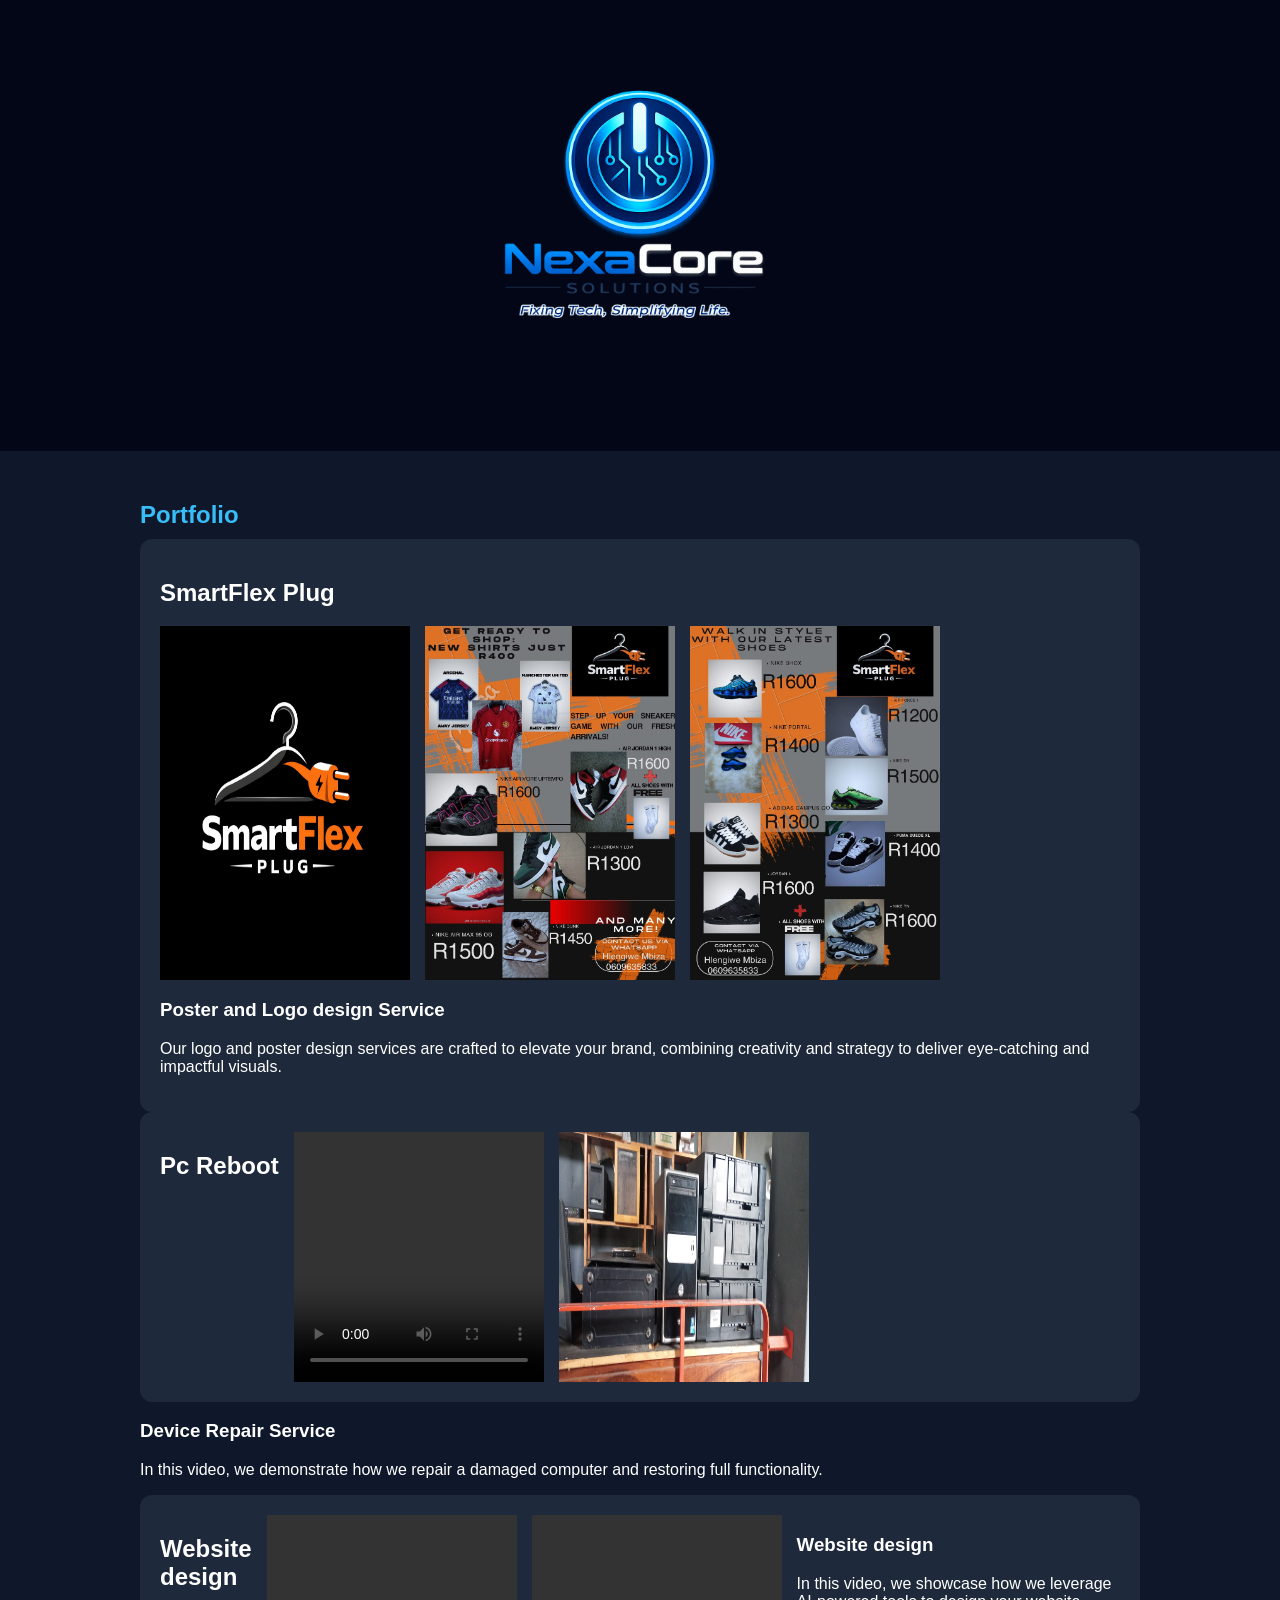
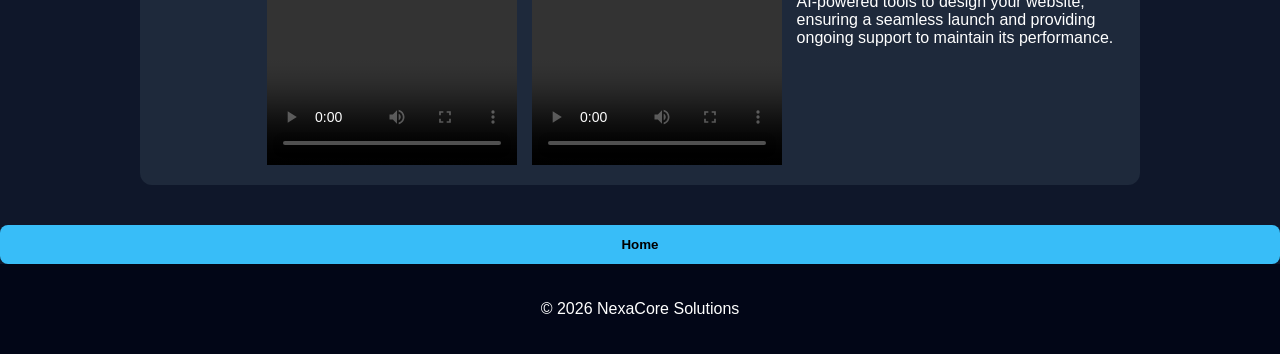
==== portfolio.html @ a7e84e18 "Update portfolio.html" ====
<!DOCTYPE html>
<html>
   <head>
    <link rel="stylesheet"
    href="styles.css">
   </head>
   <header>
<img src="NexaCore Logo.png" alt="NexaCore Logo">
</header>
<section>
        <h1>Portfolio</h1>
    <div class="services">
    <div class="card"><h2>SmartFlex Plug</h2>
        <div class= "image-row">
        <img src="Portfolio/IMG-20260107-WA0000.jpg" alt="SmartFlex Plug Logo" style="display: block; margin: 0 0;" width="250">
        <img src="Portfolio/flex poster.jpg"alt="SmartFlex Plug Logo" style="display: block; margin: 5 0;" width="250">
        <img src="Portfolio/Flex2.jpg"alt="SmartFlex Plug Logo" style="display: block; margin: 5 0;" width="250">
        </div>
       <div></div>
        <div class="img-text">
            <h3> Poster and Logo design Service</h3>
            <p>
                Our logo and poster design services are crafted to elevate your brand, combining creativity and strategy to deliver eye-catching and impactful visuals.
            </p>
        </div>
       
    </div>
    
    </div>
   <div></div>
    <div class="video-section"><h2>Pc Reboot</h2>
        <video src="Portfolio/Patels.mp4" controls
        style="display: block; margin: 0 0; width: 250px; height: 250px;"></video>
        <img src="Portfolio/Patels2.jpg" alt="Patels Pic" style="display: block; margin: 0 0;" width="250" height="250">
    </div>
    <div class="video-text">
            <h3> Device Repair Service</h3>
            <p>
                In this video, we demonstrate how we repair a damaged computer and restoring full functionality.
            </p>
        </div>
    <div></div>
    <div class="video-section"><h2>Website design</h2>
        <video src="Portfolio/website 1.mp4" controls
        style="display: block; margin: 0 0; width: 250px; height: 250px;"></video>
        <video src="Portfolio/Website2.mp4" controls
        style="display: block; margin: 0 0; width: 250px; height: 250px;"></video>
        <div class="video-text">
            <h3> Website design</h3>
            <p>
                In this video, we showcase how we leverage AI-powered tools to design your website, ensuring a seamless launch and providing ongoing support to maintain its performance.
            </p>
        </div>

    </div>

    </div>
    </section>
    <button onclick="location.href='index.html';">Home</button>
    <footer>
    <p>© 2026 NexaCore Solutions</p>
    </footer>
</body>
</html>
---- styles.css ----
body{font-family: Arial; margin:0; background:#0f172a; color:#fff;}
header {text-align:center; padding:40px; background:#020617;}
header img {width:550px; max-width:90%;}
h1 {color:#38bdf8; margin:10px 0;}
section {padding:40px; max-width:1000px; margin:auto;}
.services, .pricing {display:grid; grid-template-columns:repeat(auto-fit,minmax(250px,1fr)); gap:20px;}
.card {background:#1e293b; padding:20px; border-radius:12px;}
button {background:#38bdf8; border:none; padding:12px; border-radius:8px; cursor:pointer; width:100%; font-weight:bold;}
input, textarea {width:100%; padding:10px; margin:10px 0; border-radius:8px; border:none;}
footer {text-align:center; padding:20px; background:#020617;}
.video-section {background:#1e293b; padding:20px; border-radius:12px; display: flex;gap: 15px;}

.image-row {
  display: flex;
  gap: 15px;
}

.tut{width:150px; max-width:50%;}
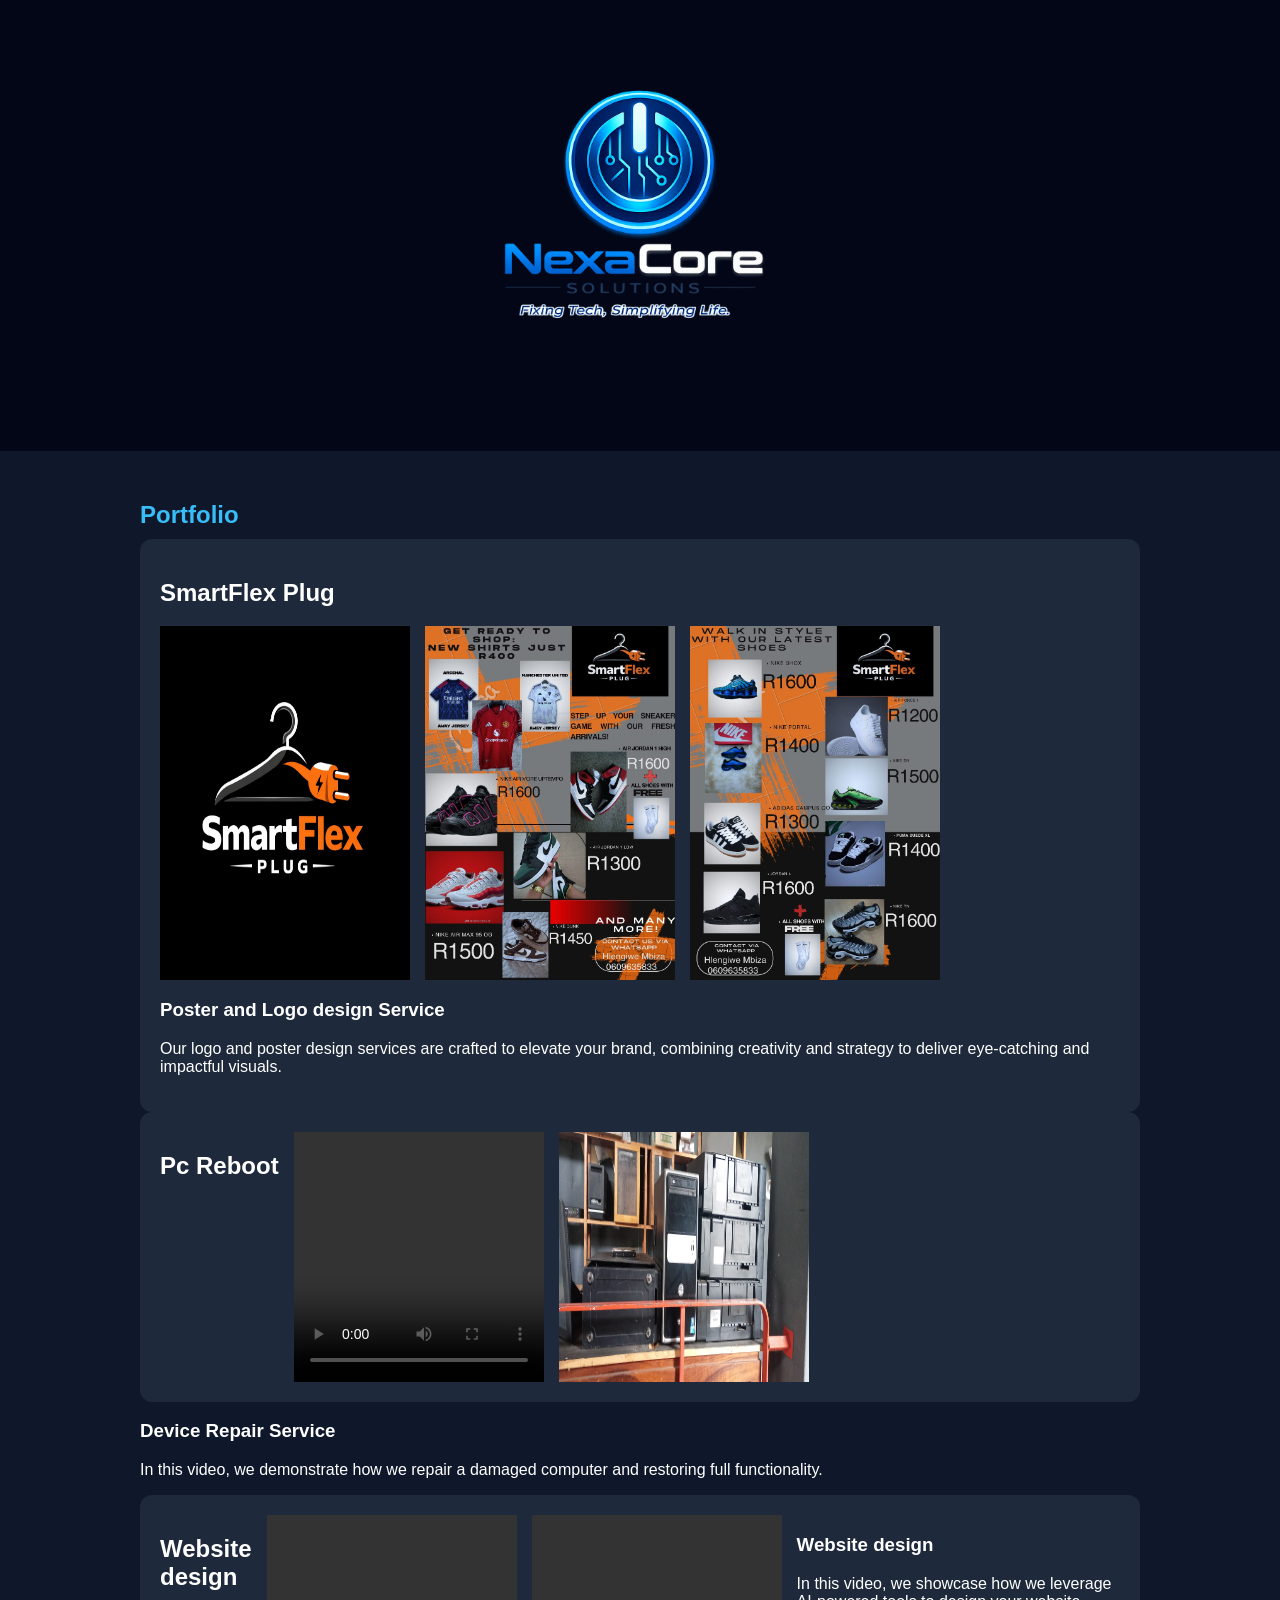
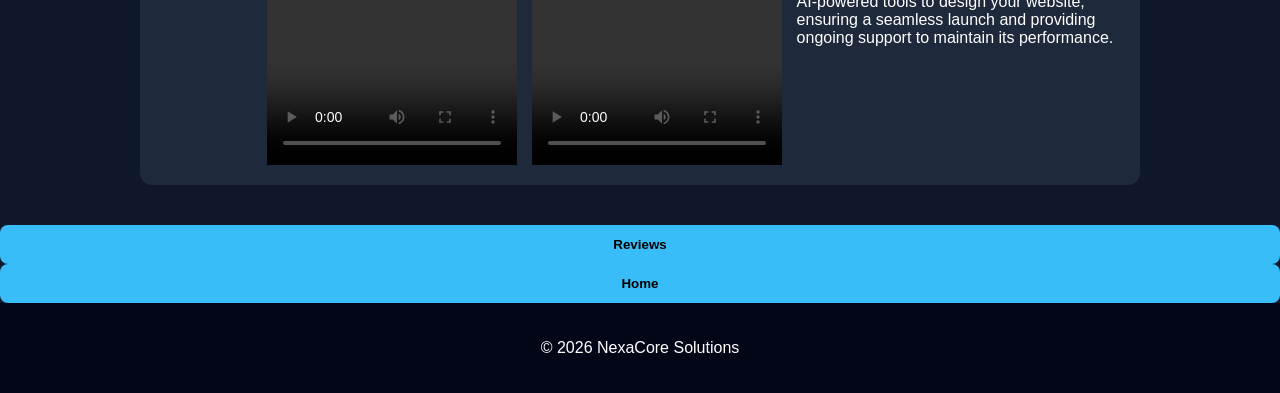
==== commit 770d81c7: "Update portfolio.html" ====
--- a/portfolio.html
+++ b/portfolio.html
@@ -16,22 +16,19 @@
         <img src="Portfolio/flex poster.jpg"alt="SmartFlex Plug Logo" style="display: block; margin: 5 0;" width="250">
         <img src="Portfolio/Flex2.jpg"alt="SmartFlex Plug Logo" style="display: block; margin: 5 0;" width="250">
         </div>
-       <div></div>
         <div class="img-text">
             <h3> Poster and Logo design Service</h3>
             <p>
                 Our logo and poster design services are crafted to elevate your brand, combining creativity and strategy to deliver eye-catching and impactful visuals.
             </p>
         </div>
-       
     </div>
     
     </div>
-   <div></div>
     <div class="video-section"><h2>Pc Reboot</h2>
         <video src="Portfolio/Patels.mp4" controls
         style="display: block; margin: 0 0; width: 250px; height: 250px;"></video>
-        <img src="Portfolio/Patels2.jpg" alt="Patels Pic" style="display: block; margin: 0 0;" width="250" height="250">
+        <img src="Portfolio/Patels2.jpg" alt="Patels Pic" style="display: block; margin: 0 0;" width="250">
     </div>
     <div class="video-text">
             <h3> Device Repair Service</h3>
@@ -39,7 +36,7 @@
                 In this video, we demonstrate how we repair a damaged computer and restoring full functionality.
             </p>
         </div>
-    <div></div>
+    
     <div class="video-section"><h2>Website design</h2>
         <video src="Portfolio/website 1.mp4" controls
         style="display: block; margin: 0 0; width: 250px; height: 250px;"></video>
@@ -56,6 +53,7 @@
 
     </div>
     </section>
+    <button onclick="location.href='review.html';">Reviews</button>
     <button onclick="location.href='index.html';">Home</button>
     <footer>
     <p>© 2026 NexaCore Solutions</p>
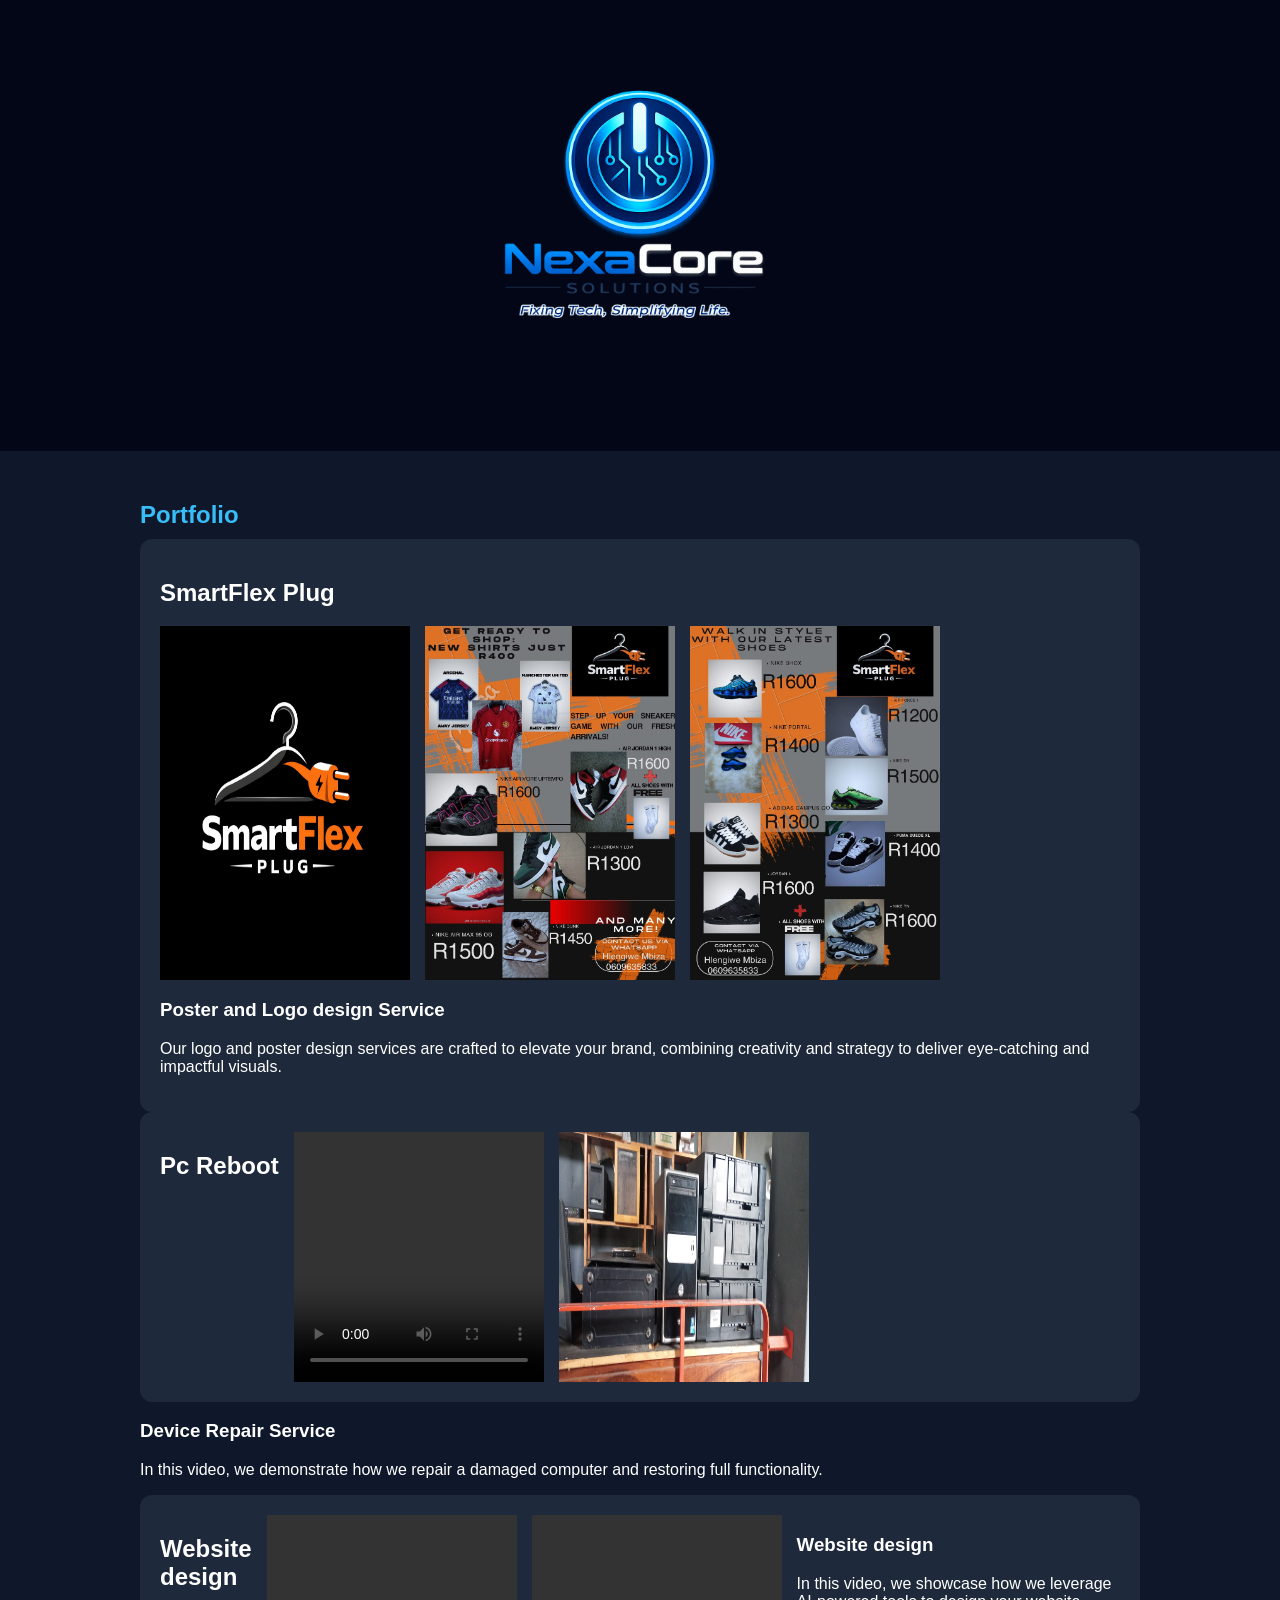
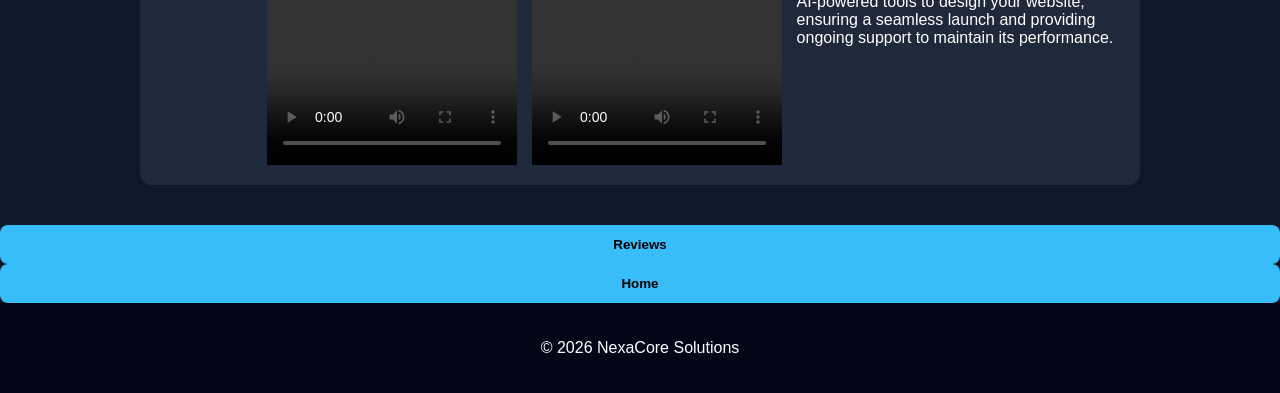
==== commit 627afd97: "Update portfolio.html" ====
--- a/portfolio.html
+++ b/portfolio.html
@@ -35,7 +35,8 @@
             <p>
                 In this video, we demonstrate how we repair a damaged computer and restoring full functionality.
             </p>
-        </div>
+    </div>
+</div>
     
     <div class="video-section"><h2>Website design</h2>
         <video src="Portfolio/website 1.mp4" controls
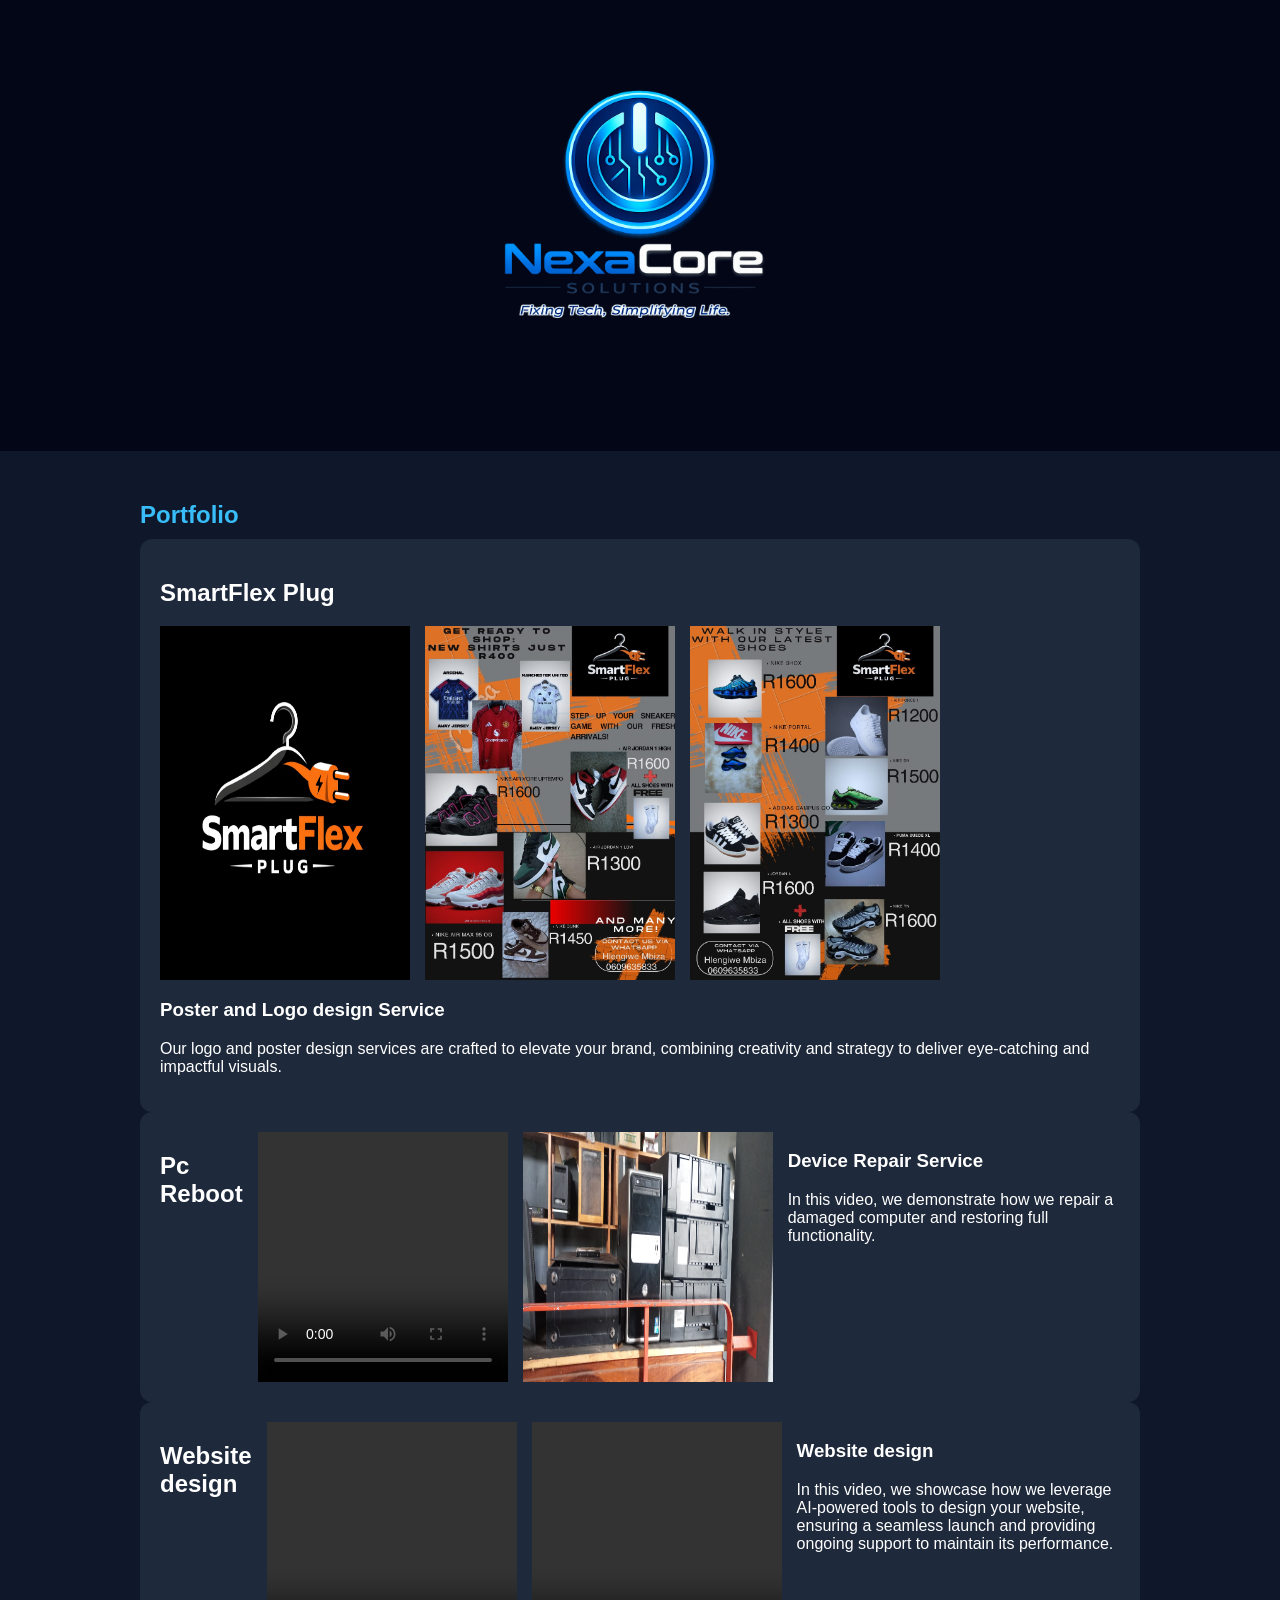
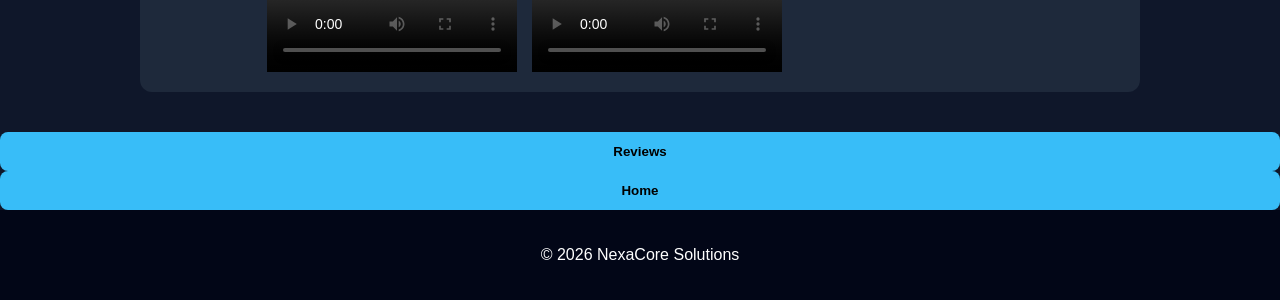
==== commit f01f12d0: "Update portfolio.html" ====
--- a/portfolio.html
+++ b/portfolio.html
@@ -29,13 +29,14 @@
         <video src="Portfolio/Patels.mp4" controls
         style="display: block; margin: 0 0; width: 250px; height: 250px;"></video>
         <img src="Portfolio/Patels2.jpg" alt="Patels Pic" style="display: block; margin: 0 0;" width="250">
-    </div>
-    <div class="video-text">
+        <div class="video-text">
             <h3> Device Repair Service</h3>
             <p>
                 In this video, we demonstrate how we repair a damaged computer and restoring full functionality.
             </p>
     </div>
+    </div>
+    
 </div>
     
     <div class="video-section"><h2>Website design</h2>
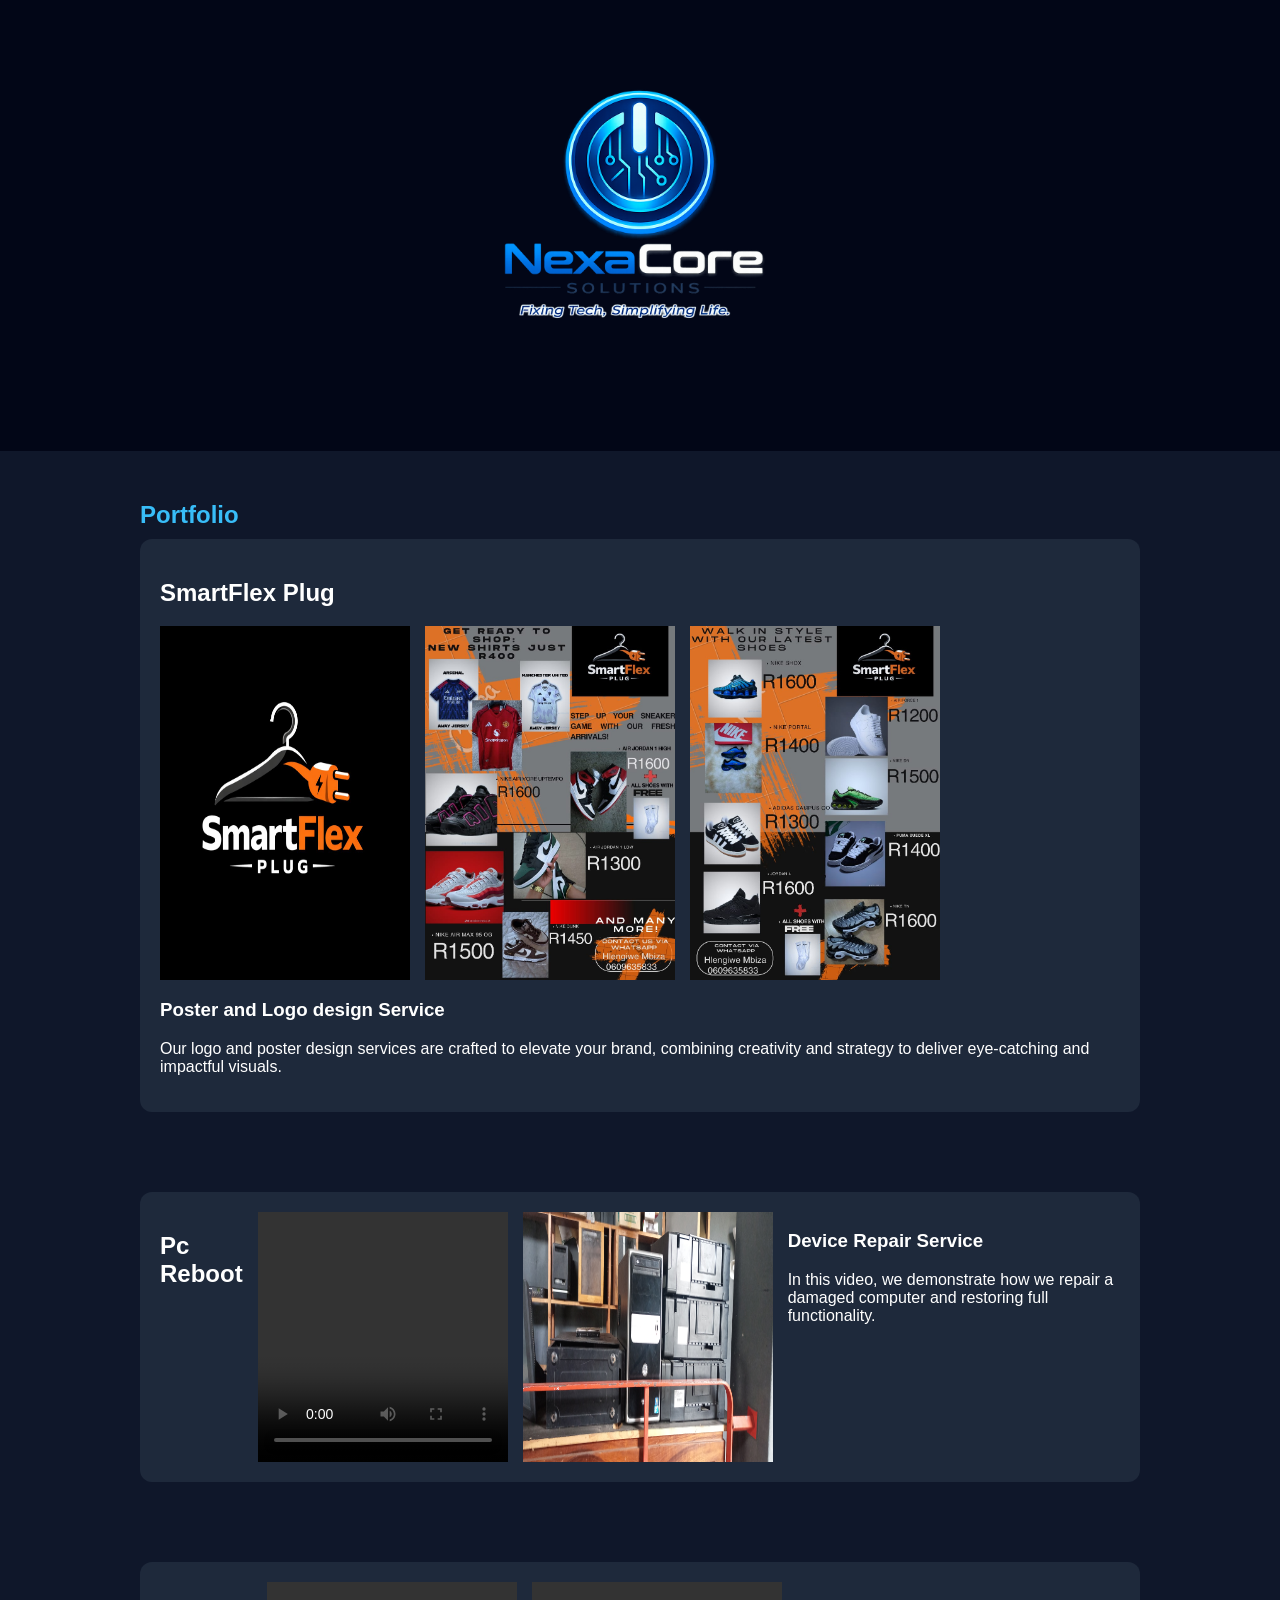
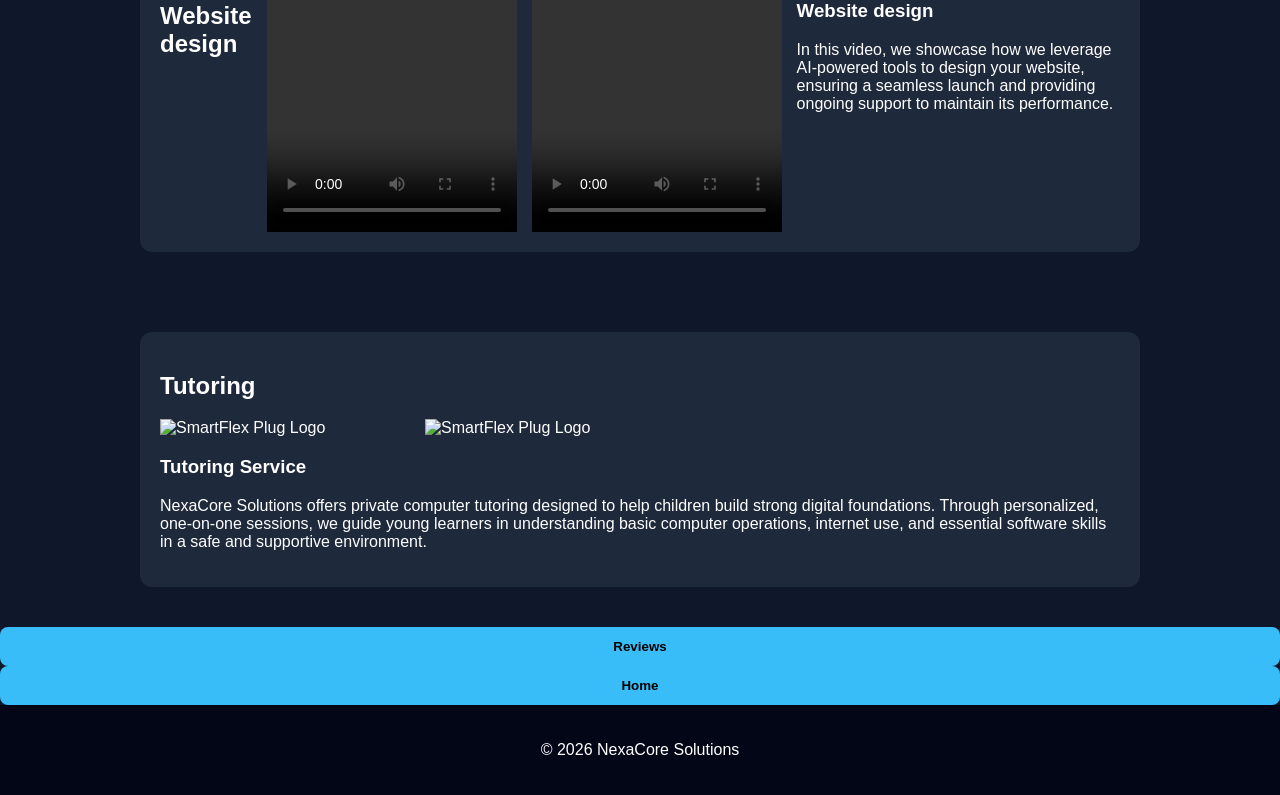
==== commit 2e5f5789: "Update portfolio.html" ====
--- a/portfolio.html
+++ b/portfolio.html
@@ -25,6 +25,8 @@
     </div>
     
     </div>
+</section>
+<section>
     <div class="video-section"><h2>Pc Reboot</h2>
         <video src="Portfolio/Patels.mp4" controls
         style="display: block; margin: 0 0; width: 250px; height: 250px;"></video>
@@ -38,7 +40,9 @@
     </div>
     
 </div>
-    
+</section>
+
+<section>
     <div class="video-section"><h2>Website design</h2>
         <video src="Portfolio/website 1.mp4" controls
         style="display: block; margin: 0 0; width: 250px; height: 250px;"></video>
@@ -55,6 +59,20 @@
 
     </div>
     </section>
+
+    <section>
+        <div class="card"><h2>Tutoring</h2>
+        <div class= "image-row">
+        <img src="Portfolio/Chief1.jpg" alt="SmartFlex Plug Logo" style="display: block; margin: 0 0;" width="250">
+        <img src="Portfolio/chief2.jpg"alt="SmartFlex Plug Logo" style="display: block; margin: 5 0;" width="250">
+        </div>
+        <div class="img-text">
+            <h3> Tutoring Service</h3>
+            <p>
+                NexaCore Solutions offers private computer tutoring designed to help children build strong digital foundations. Through personalized, one-on-one sessions, we guide young learners in understanding basic computer operations, internet use, and essential software skills in a safe and supportive environment.
+            </p>
+        </div>
+    </section>
     <button onclick="location.href='review.html';">Reviews</button>
     <button onclick="location.href='index.html';">Home</button>
     <footer>
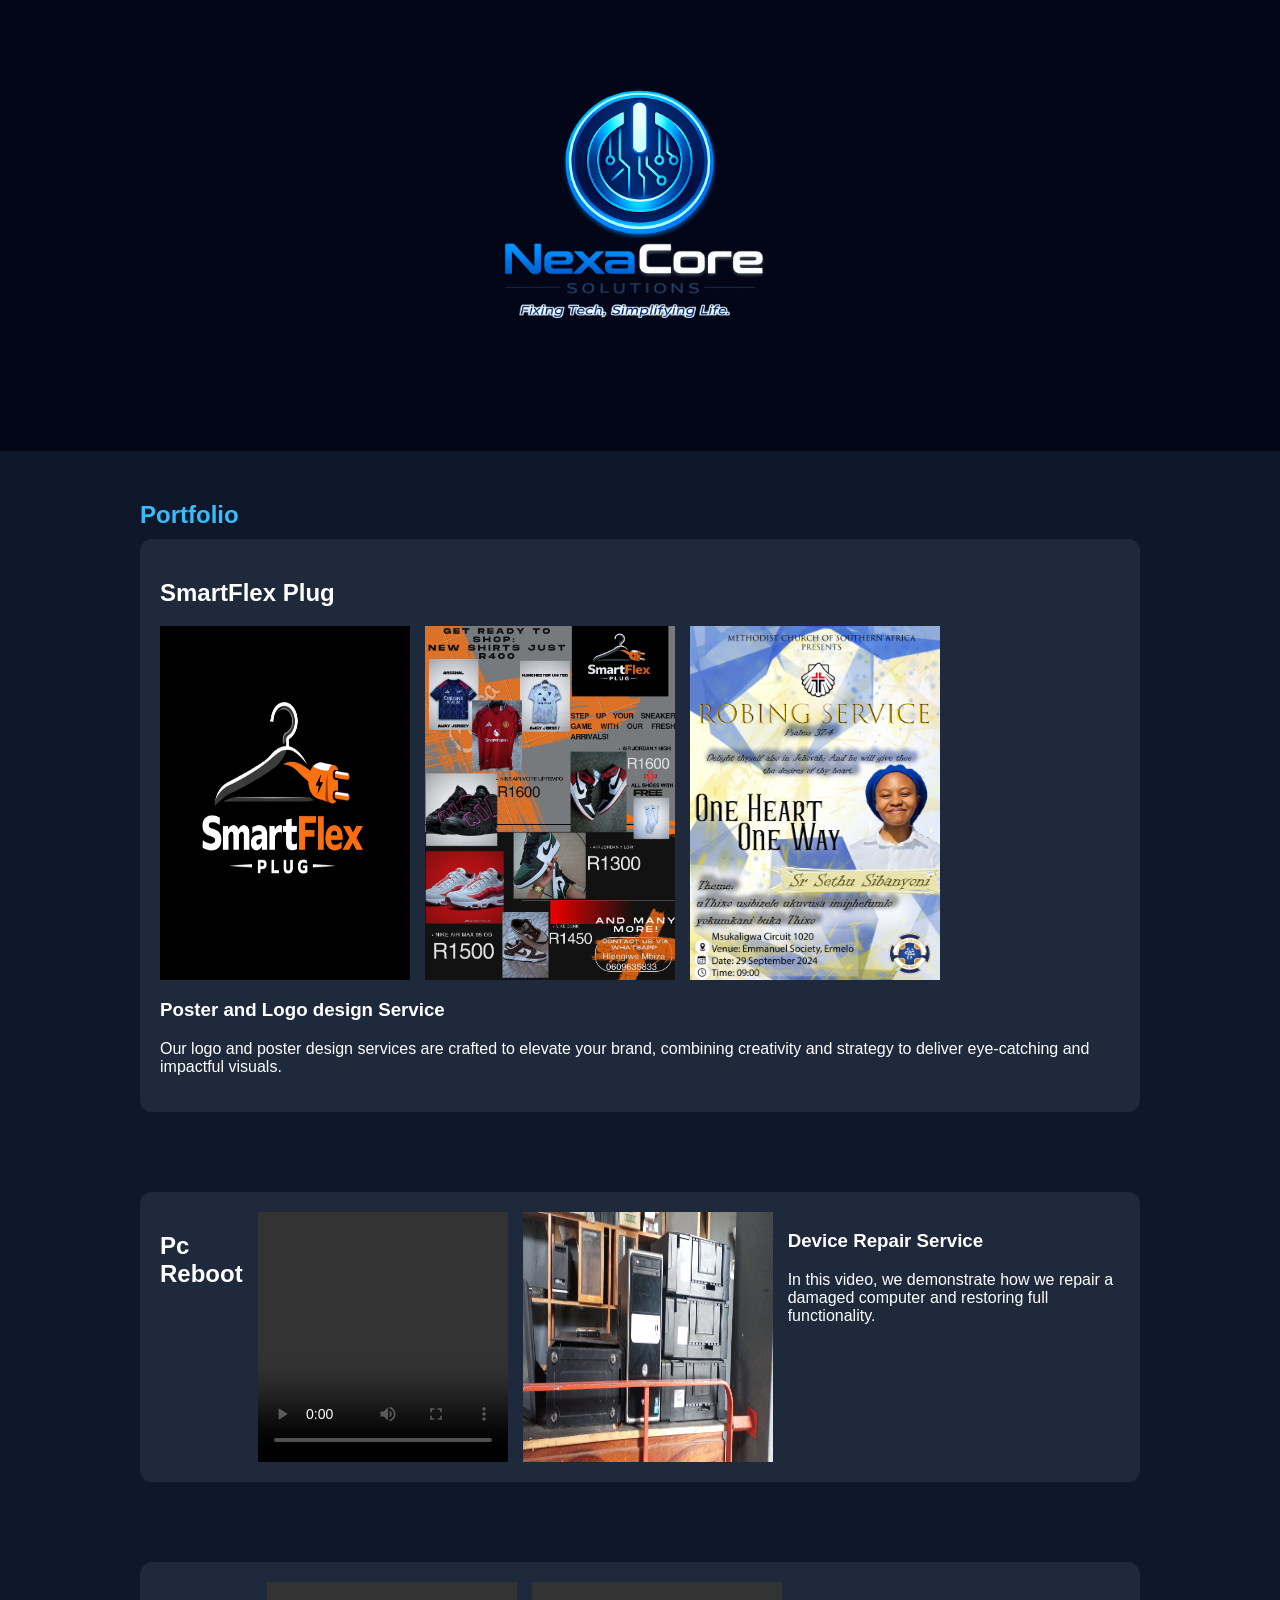
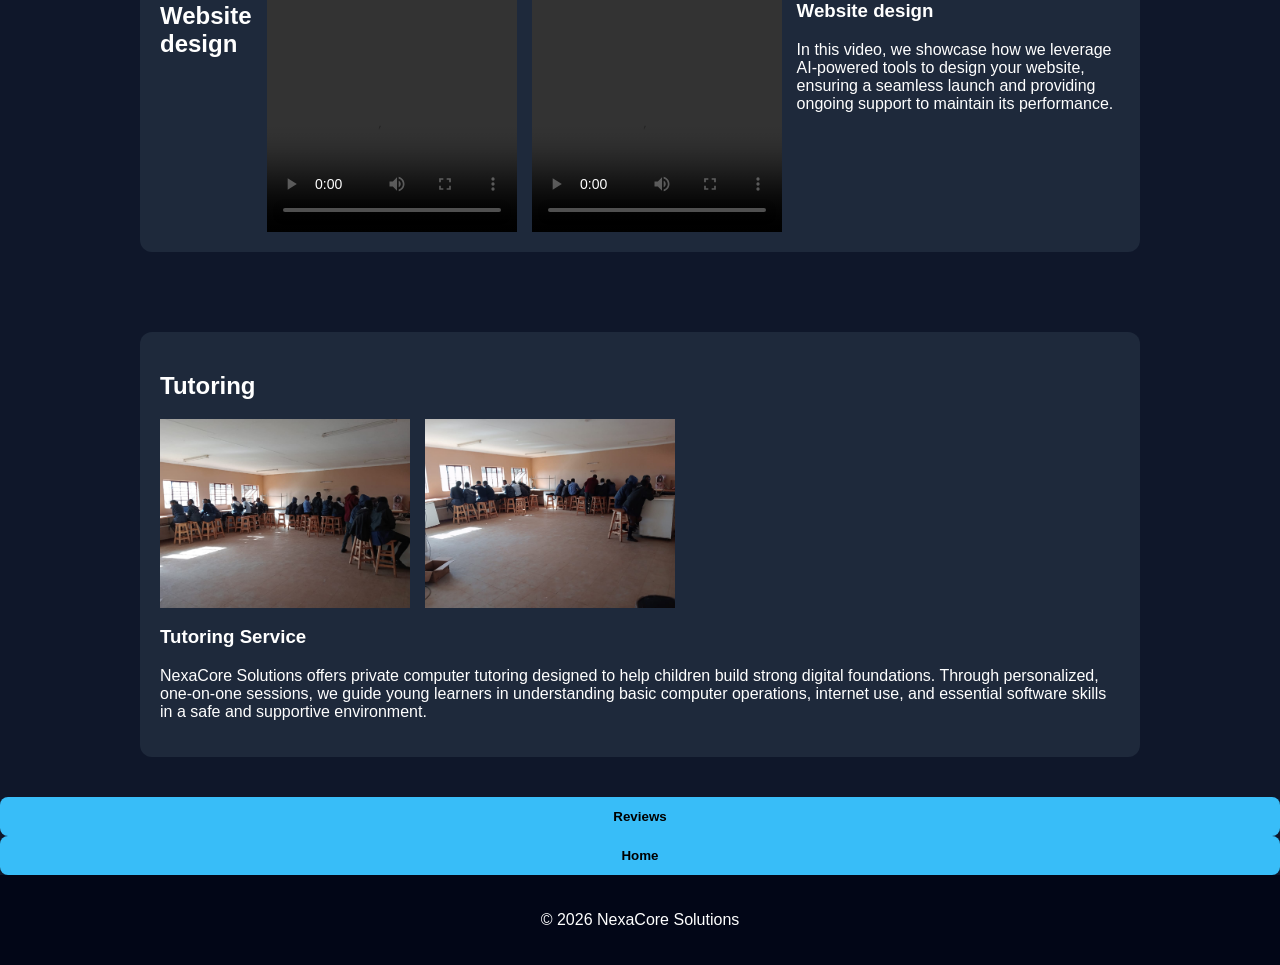
==== commit f5e70cbe: "Update portfolio.html" ====
--- a/portfolio.html
+++ b/portfolio.html
@@ -14,7 +14,7 @@
         <div class= "image-row">
         <img src="Portfolio/IMG-20260107-WA0000.jpg" alt="SmartFlex Plug Logo" style="display: block; margin: 0 0;" width="250">
         <img src="Portfolio/flex poster.jpg"alt="SmartFlex Plug Logo" style="display: block; margin: 5 0;" width="250">
-        <img src="Portfolio/Flex2.jpg"alt="SmartFlex Plug Logo" style="display: block; margin: 5 0;" width="250">
+        <img src="Portfolio/Poster 2.jpg"alt="SmartFlex Plug Logo" style="display: block; margin: 5 0;" width="250">
         </div>
         <div class="img-text">
             <h3> Poster and Logo design Service</h3>
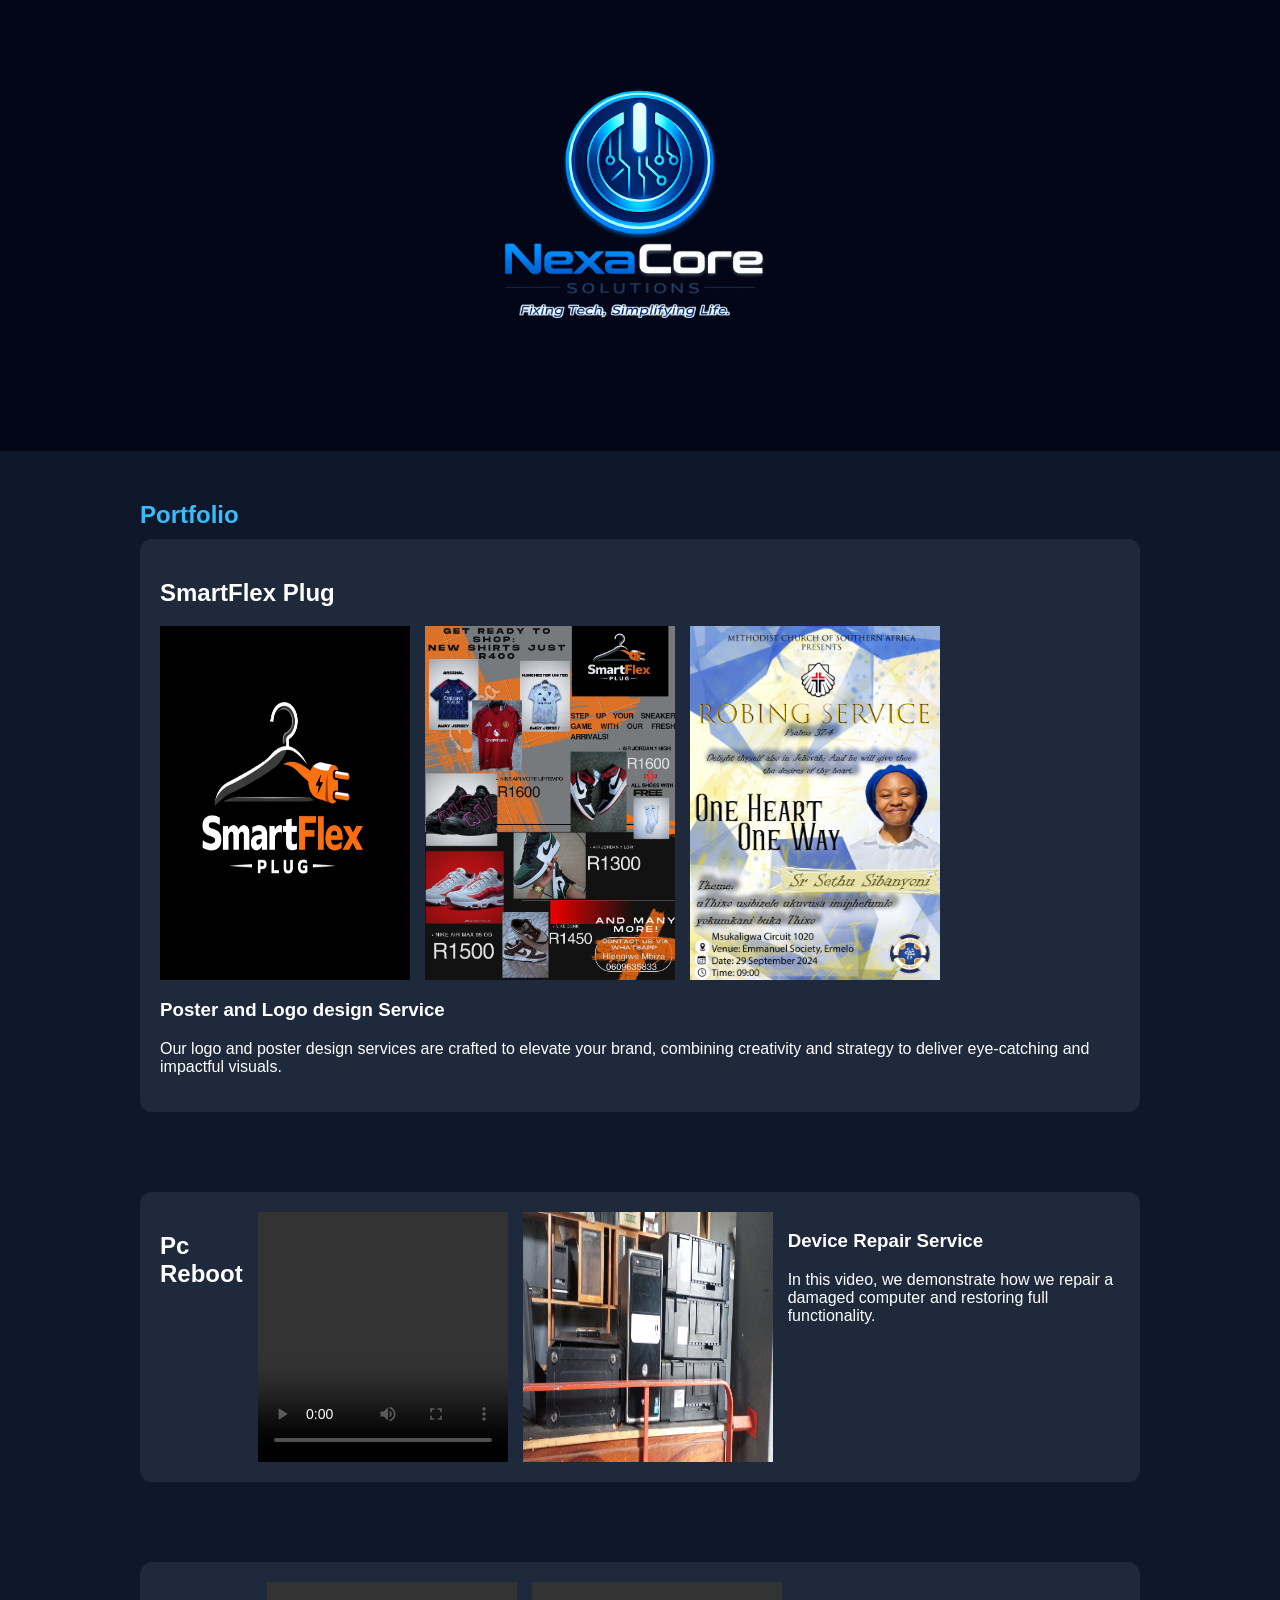
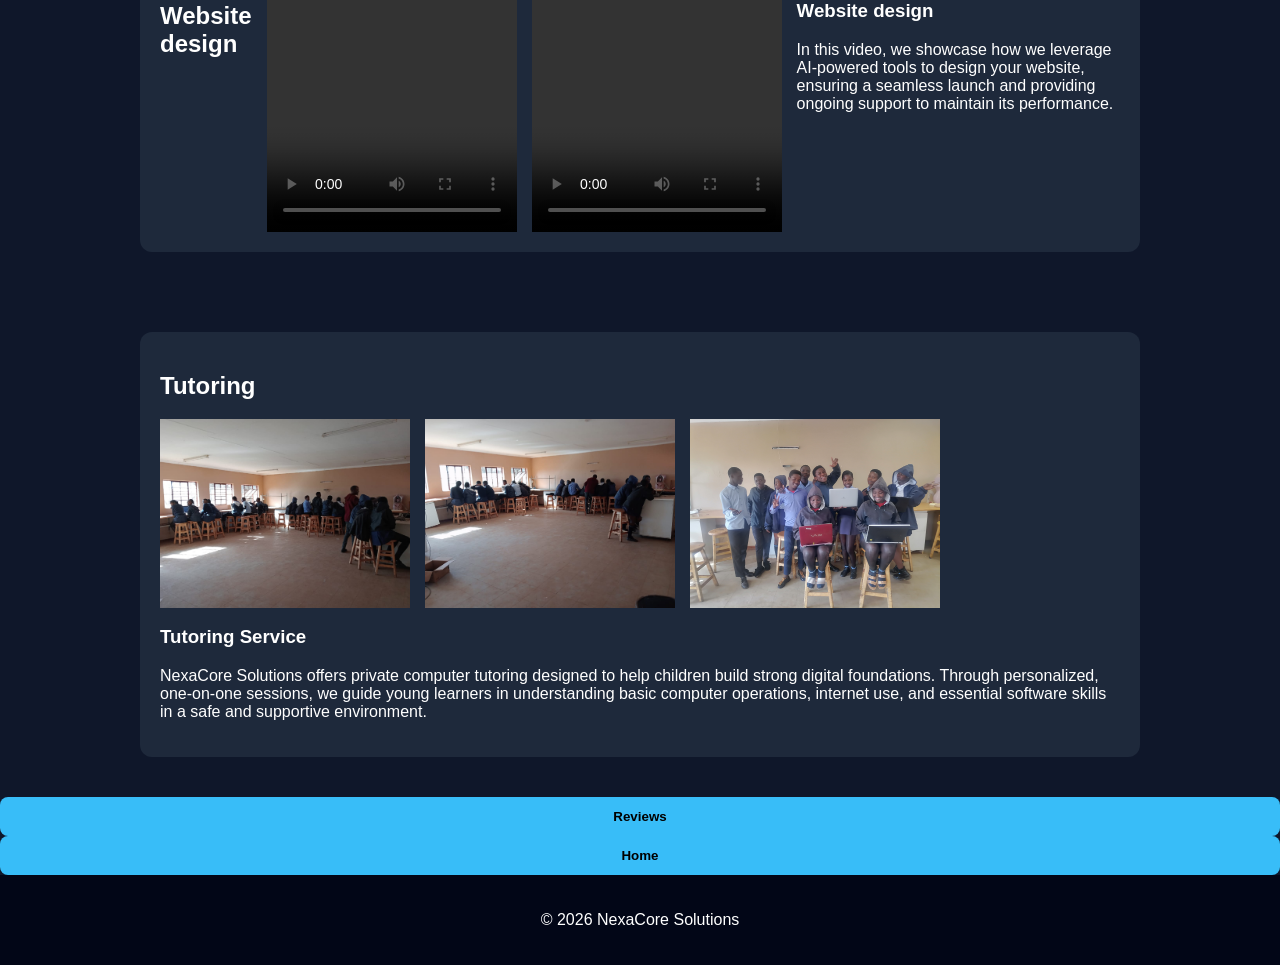
==== commit dab43630: "Update portfolio.html" ====
--- a/portfolio.html
+++ b/portfolio.html
@@ -65,6 +65,7 @@
         <div class= "image-row">
         <img src="Portfolio/Chief1.jpg" alt="SmartFlex Plug Logo" style="display: block; margin: 0 0;" width="250">
         <img src="Portfolio/chief2.jpg"alt="SmartFlex Plug Logo" style="display: block; margin: 5 0;" width="250">
+        <img src="Portfolio/chief3.jpg"alt="SmartFlex Plug Logo" style="display: block; margin: 5 0;" width="250">
         </div>
         <div class="img-text">
             <h3> Tutoring Service</h3>
